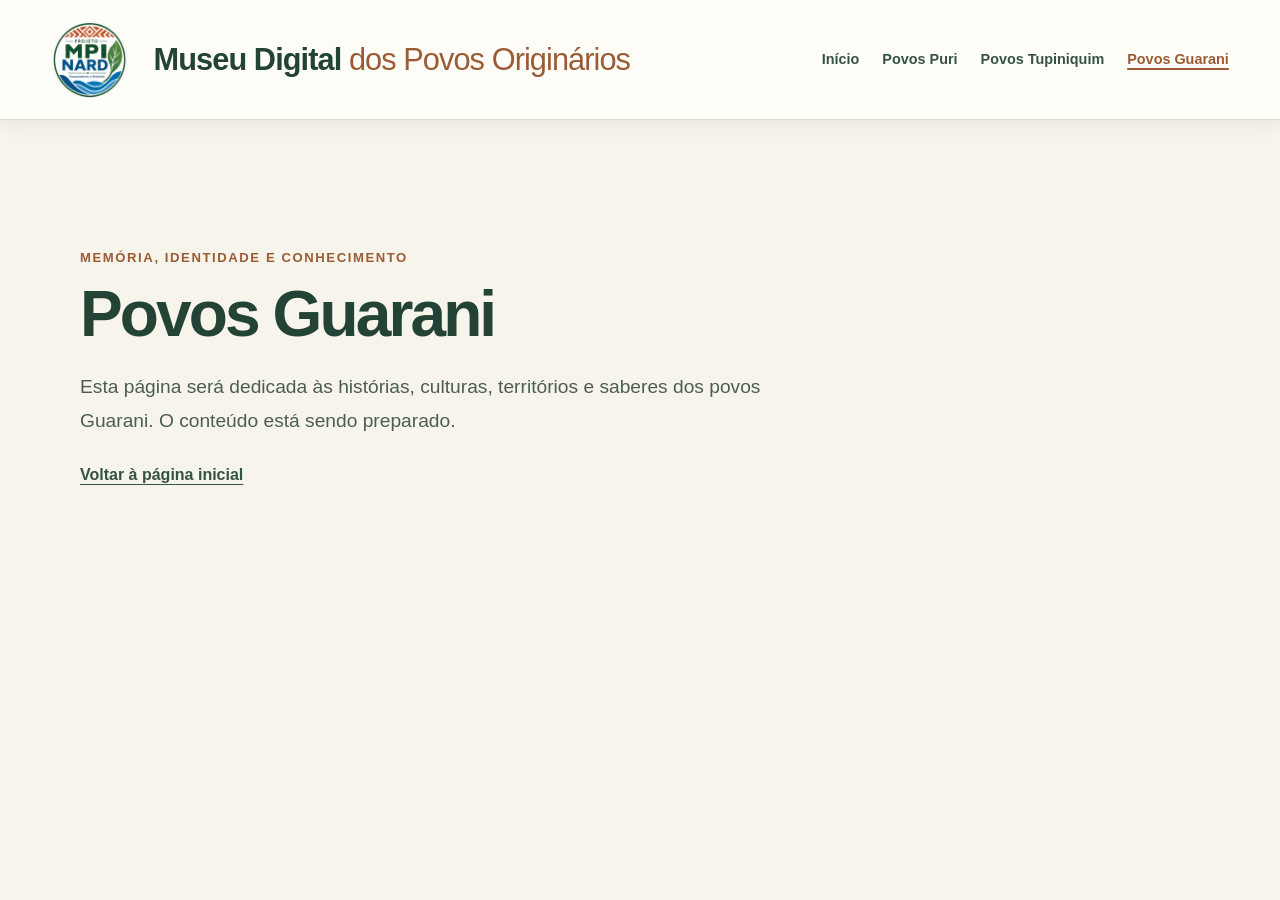
==== povos-guarani.html @ df2fe178 "atualizaçao para publicaçao" ====
<!DOCTYPE html>
<html lang="pt-br">
<head>
    <meta charset="UTF-8">
    <meta name="viewport" content="width=device-width, initial-scale=1.0">
    <title>Povos Guarani | Museu Digital dos Povos Originários</title>
    <link rel="stylesheet" href="../style/povos-guarani.css">
</head>
<body>
    <header class="cabecalho">
        <img src="../IMG/WhatsApp Image 2026-10-17 at 19.02.55.jpeg" alt="Logo do projeto">
        <h1>Museu Digital <span>dos Povos Originários</span></h1>
        <nav class="navegacao" aria-label="Navegação pelos povos originários">
            <a href="../index.html">Início</a>
            <a href="povos-puri.html">Povos Puri</a>
            <a href="povos-tupiniquim.html">Povos Tupiniquim</a>
            <a href="povos-guarani.html" aria-current="page">Povos Guarani</a>
        </nav>
    </header>
    <main class="pagina-em-desenvolvimento">
        <p class="etiqueta-pagina">Memória, identidade e conhecimento</p>
        <h2>Povos Guarani</h2>
        <p>
            Esta página será dedicada às histórias, culturas, territórios e saberes
            dos povos Guarani. O conteúdo está sendo preparado.
        </p>
        <a href="../index.html">Voltar à página inicial</a>
    </main>
</body>
</html>
---- style/povos-guarani.css ----
* {
    box-sizing: border-box;
}

:root {
    color-scheme: light;
    font-family: "Segoe UI", Tahoma, Geneva, Verdana, sans-serif;
    color: #26392f;
    background: #f7f4ec;
    font-synthesis: none;
    text-rendering: optimizeLegibility;
    -webkit-font-smoothing: antialiased;
    -moz-osx-font-smoothing: grayscale;
}

body {
    min-width: 320px;
    min-height: 100vh;
    margin: 0;
    background: #f7f4ec;
}

.cabecalho {
    display: flex;
    flex-wrap: nowrap;
    align-items: center;
    gap: clamp(1rem, 2vw, 1.75rem);
    min-height: 120px;
    padding: 1rem clamp(1rem, 4vw, 4rem);
    border-bottom: 1px solid #ded8c9;
    background: #fffdf8;
    box-shadow: 0 4px 18px rgb(38 57 47 / 7%);
}

.cabecalho img {
    flex: 0 0 auto;
    width: clamp(56px, 6vw, 84px);
    height: clamp(56px, 6vw, 84px);
    object-fit: contain;
    border-radius: 50%;
    background: #f0eadb;
}

.cabecalho h1 {
    flex: 0 1 auto;
    margin: 0;
    color: #234335;
    font-size: clamp(1.25rem, 2.4vw, 2.15rem);
    font-weight: 700;
    line-height: 1.15;
    letter-spacing: -0.03em;
    white-space: nowrap;
}

.cabecalho h1 span {
    color: #9b5b35;
    font-weight: 500;
}

.navegacao {
    flex: 1 1 auto;
    display: flex;
    align-items: center;
    justify-content: flex-end;
    flex-wrap: wrap;
    gap: 0.35rem clamp(0.9rem, 1.8vw, 1.75rem);
    min-width: 0;
}

.navegacao a {
    color: #355342;
    font-size: clamp(0.9rem, 1.1vw, 1rem);
    font-weight: 650;
    line-height: 1.4;
    text-decoration: none;
    white-space: nowrap;
}

.navegacao a:hover,
.navegacao a:focus-visible,
.navegacao a[aria-current="page"] {
    color: #9b5b35;
    text-decoration: underline;
    text-decoration-thickness: 2px;
    text-underline-offset: 0.3em;
}

.pagina-em-desenvolvimento {
    width: min(100% - 2rem, 1120px);
    margin: 0 auto;
    padding: clamp(4rem, 10vw, 8rem) 0;
}

.etiqueta-pagina {
    margin: 0 0 0.8rem;
    color: #9b5b35;
    font-size: 0.82rem;
    font-weight: 700;
    letter-spacing: 0.12em;
    line-height: 1.5;
    text-transform: uppercase;
}

.pagina-em-desenvolvimento h2 {
    max-width: 800px;
    margin: 0;
    color: #234335;
    font-size: clamp(2.2rem, 5vw, 4rem);
    line-height: 1.08;
    letter-spacing: -0.045em;
    text-wrap: balance;
}

.pagina-em-desenvolvimento > p:not(.etiqueta-pagina) {
    max-width: 700px;
    margin: 1.25rem 0 0;
    color: #4c5d51;
    font-size: clamp(1rem, 1.5vw, 1.2rem);
    line-height: 1.8;
}

.pagina-em-desenvolvimento a {
    display: inline-block;
    margin-top: 1.5rem;
    color: #355342;
    font-weight: 700;
    line-height: 1.5;
    text-underline-offset: 0.25em;
}

.pagina-em-desenvolvimento a:hover,
.pagina-em-desenvolvimento a:focus-visible {
    color: #9b5b35;
}

@media (max-width: 1000px) {
    .cabecalho {
        display: grid;
        grid-template-columns: auto minmax(0, 1fr);
        gap: 0.75rem 1rem;
        min-height: 0;
        padding: 1rem clamp(1rem, 3vw, 2rem) 0.75rem;
    }

    .cabecalho h1 {
        font-size: clamp(1rem, 2.8vw, 1.6rem);
    }

    .navegacao {
        grid-column: 1 / -1;
        justify-content: center;
        gap: 0.6rem clamp(1rem, 3vw, 2rem);
        padding: 0.75rem 0 0.25rem;
        border-top: 1px solid #eee9df;
    }
}

@media (max-width: 600px) {
    .pagina-em-desenvolvimento {
        width: min(100% - 1.5rem, 1120px);
        padding: 3rem 0;
    }
}
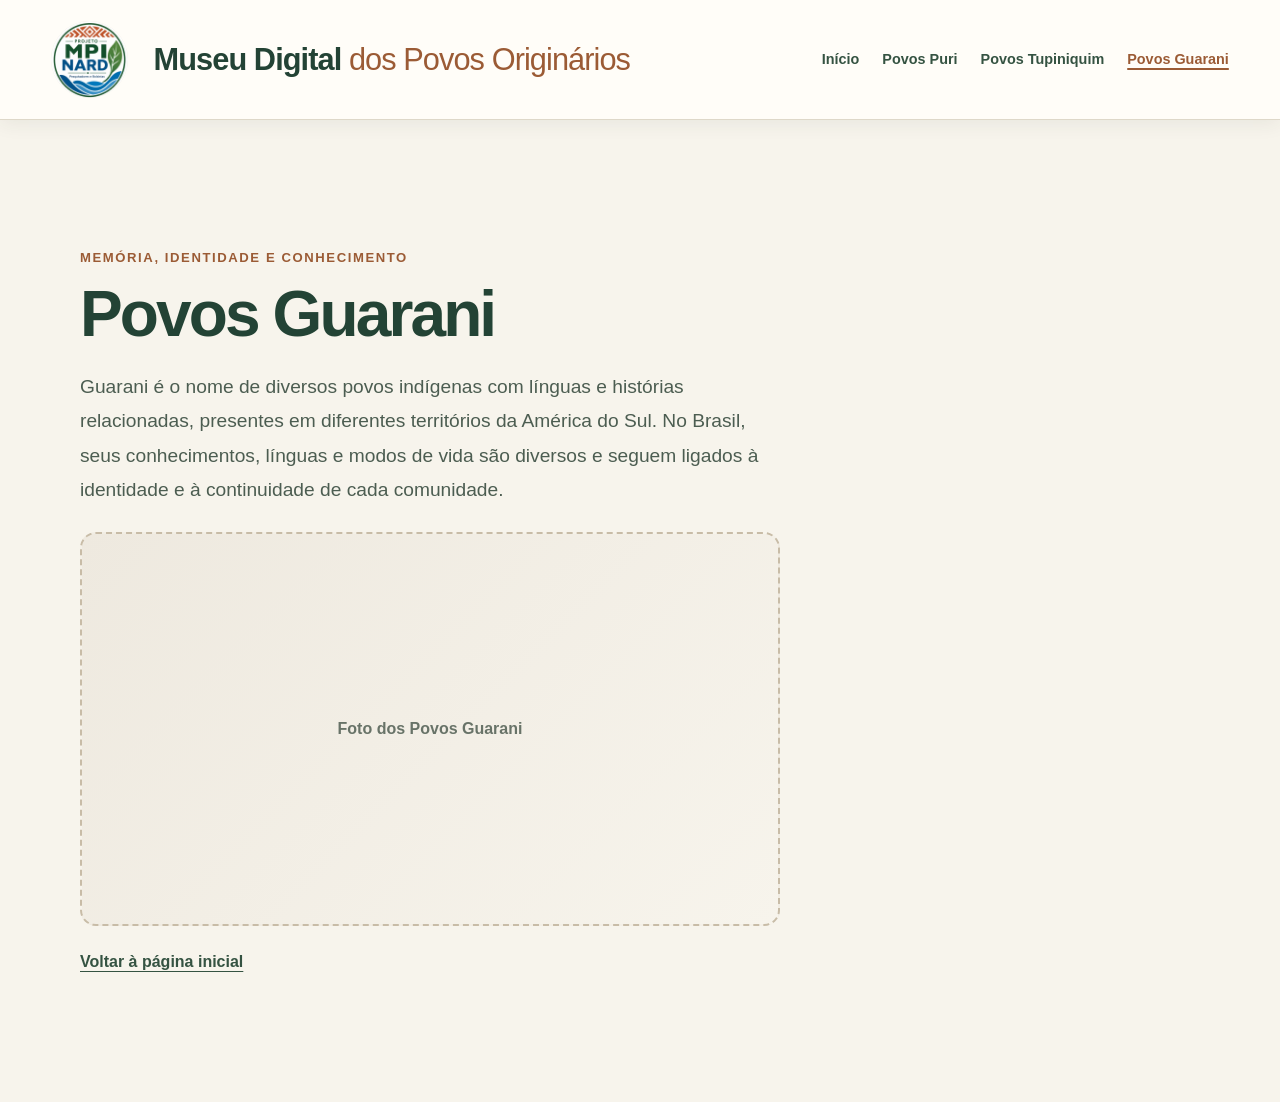
==== commit cc9e7324: "ajustando atualização para publicação" ====
--- a/povos-guarani.html
+++ b/povos-guarani.html
@@ -4,27 +4,34 @@
     <meta charset="UTF-8">
     <meta name="viewport" content="width=device-width, initial-scale=1.0">
     <title>Povos Guarani | Museu Digital dos Povos Originários</title>
-    <link rel="stylesheet" href="../style/povos-guarani.css">
+    <link rel="stylesheet" href="style/povos-guarani.css">
 </head>
 <body>
     <header class="cabecalho">
-        <img src="../IMG/WhatsApp Image 2026-10-17 at 19.02.55.jpeg" alt="Logo do projeto">
+        <img src="IMG/WhatsApp Image 2026-10-17 at 19.02.55.jpeg" alt="Logo do projeto">
         <h1>Museu Digital <span>dos Povos Originários</span></h1>
         <nav class="navegacao" aria-label="Navegação pelos povos originários">
-            <a href="../index.html">Início</a>
+            <a href="index.html">Início</a>
             <a href="povos-puri.html">Povos Puri</a>
             <a href="povos-tupiniquim.html">Povos Tupiniquim</a>
             <a href="povos-guarani.html" aria-current="page">Povos Guarani</a>
         </nav>
     </header>
-    <main class="pagina-em-desenvolvimento">
+    <main class="pagina-povo">
         <p class="etiqueta-pagina">Memória, identidade e conhecimento</p>
         <h2>Povos Guarani</h2>
         <p>
-            Esta página será dedicada às histórias, culturas, territórios e saberes
-            dos povos Guarani. O conteúdo está sendo preparado.
+            Guarani é o nome de diversos povos indígenas com línguas e histórias
+            relacionadas, presentes em diferentes territórios da América do Sul.
+            No Brasil, seus conhecimentos, línguas e modos de vida são diversos e
+            seguem ligados à identidade e à continuidade de cada comunidade.
         </p>
-        <a href="../index.html">Voltar à página inicial</a>
+        <figure class="foto-povo">
+            <div class="foto-povo-reservada" role="img" aria-label="Espaço reservado para foto dos Povos Guarani">
+                <span>Foto dos Povos Guarani</span>
+            </div>
+        </figure>
+        <a href="index.html">Voltar à página inicial</a>
     </main>
 </body>
 </html>
--- a/style/povos-guarani.css
+++ b/style/povos-guarani.css
@@ -85,7 +85,7 @@
     text-underline-offset: 0.3em;
 }
 
-.pagina-em-desenvolvimento {
+.pagina-povo {
     width: min(100% - 2rem, 1120px);
     margin: 0 auto;
     padding: clamp(4rem, 10vw, 8rem) 0;
@@ -101,7 +101,7 @@
     text-transform: uppercase;
 }
 
-.pagina-em-desenvolvimento h2 {
+.pagina-povo h2 {
     max-width: 800px;
     margin: 0;
     color: #234335;
@@ -111,7 +111,7 @@
     text-wrap: balance;
 }
 
-.pagina-em-desenvolvimento > p:not(.etiqueta-pagina) {
+.pagina-povo > p:not(.etiqueta-pagina) {
     max-width: 700px;
     margin: 1.25rem 0 0;
     color: #4c5d51;
@@ -119,7 +119,30 @@
     line-height: 1.8;
 }
 
-.pagina-em-desenvolvimento a {
+.foto-povo {
+    width: min(100%, 700px);
+    margin: 1.5rem 0 0;
+}
+
+.foto-povo-reservada {
+    display: grid;
+    width: 100%;
+    min-height: 220px;
+    aspect-ratio: 16 / 9;
+    place-items: center;
+    padding: 1rem;
+    border: 2px dashed #c8bca7;
+    border-radius: 1rem;
+    color: #687368;
+    background: linear-gradient(135deg, #eee9df, #f7f4ec);
+    text-align: center;
+}
+
+.foto-povo-reservada span {
+    font-weight: 650;
+}
+
+.pagina-povo a {
     display: inline-block;
     margin-top: 1.5rem;
     color: #355342;
@@ -128,8 +151,8 @@
     text-underline-offset: 0.25em;
 }
 
-.pagina-em-desenvolvimento a:hover,
-.pagina-em-desenvolvimento a:focus-visible {
+.pagina-povo a:hover,
+.pagina-povo a:focus-visible {
     color: #9b5b35;
 }
 
@@ -156,7 +179,7 @@
 }
 
 @media (max-width: 600px) {
-    .pagina-em-desenvolvimento {
+    .pagina-povo {
         width: min(100% - 1.5rem, 1120px);
         padding: 3rem 0;
     }
